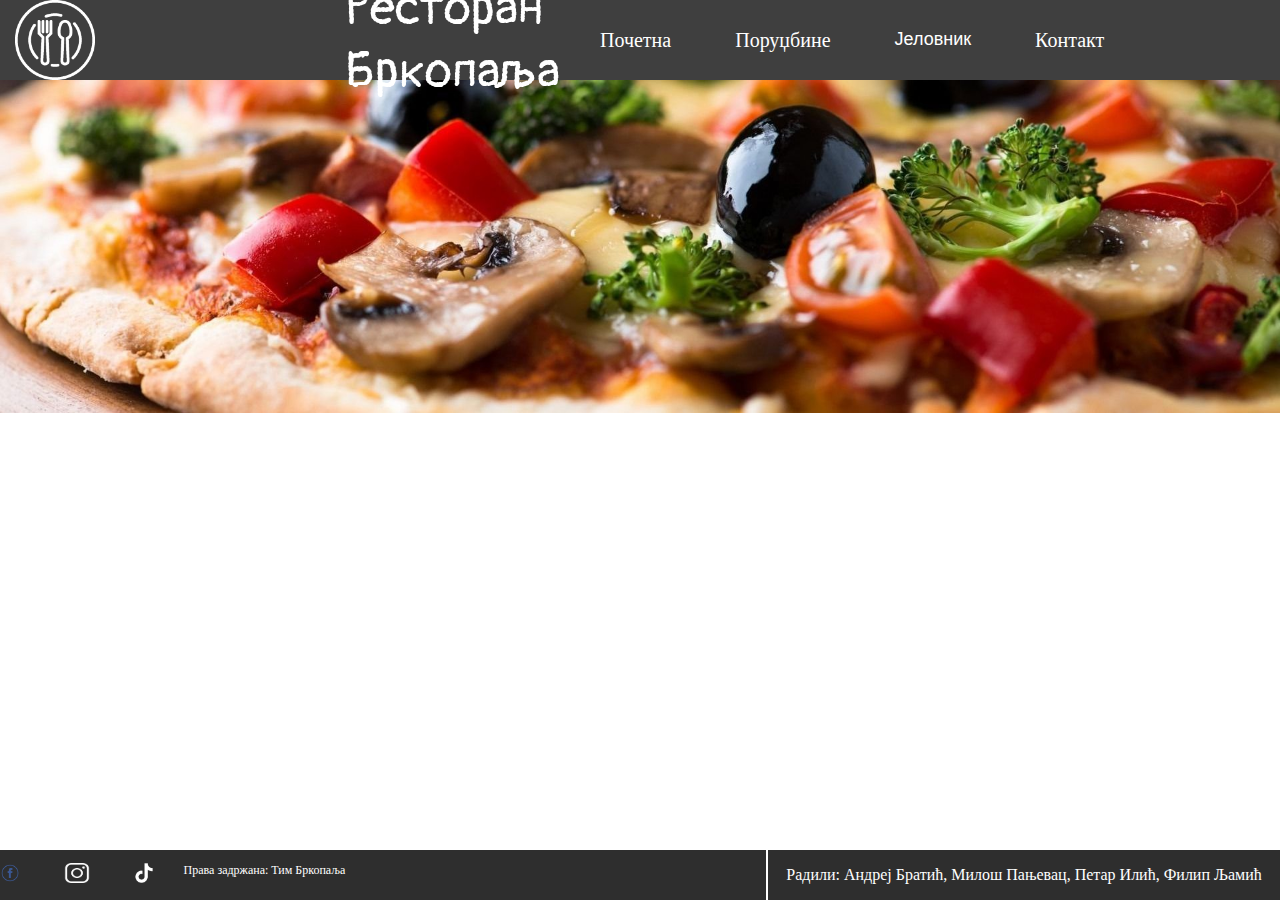
==== frontend/index.html @ 97284065 "Merge branch 'master' of https://github.com/FilipLjamic/HZS2021" ====
<!DOCTYPE html>
<html lang="en">

<head>
    <meta charset="UTF-8">
    <meta name="description" content="Restoran Brkopalja . Najbolja klopa u celom Beogradu.">
    <meta name="keywords" content="restoran, pecenje, hrana,">
    <meta name="viewport" content="width=device-width, initial-scale=1.0">


    <link rel="stylesheet" type="text/css" href="style/style.css">

    <title>Restoran Brkopalja</title>
</head>

<body>

    <header class="container flex">

        <div class="logo flex">
            <img src="images/ikona2.png" >
            <p>Ресторан Бркопаља</p>
        </div>
        
        <nav class="navigacija">
            <ul class="meni flex">
                <li><a href="index.html" class="button">Почетна</a></li>
                <li><a href="porudzbine.html">Поруџбине</a></li>
                <li>
                    <button class="dropbtn" onclick="myFunction()" >Јеловник</button>
                    <div class="dropdown-content" id = "Padajuci" onmouseleave="myFunction2()">
                        <a href="">Доручак</a>
                        <a href="">Ручак</a>
                        <a href="">Дезерт</a>
                    </div>
                </li>
                <li><a href="kontakt.html">Контакт</a></li>
            </ul>
        </nav>

    </header>

    <script>
        function myFunction() {

            if (document.getElementById("Padajuci").style.display === "none") {
                document.getElementById("Padajuci").style.display = "block";
            }
            else {
                document.getElementById("Padajuci").style.display = "none";
            }
        }
        function myFunction2() {
            document.getElementById("Padajuci").style.display = "none";
        }
    </script>

    <div class="page content">
        <img src="images/pocetna.jpg" width="100%">
        

      
    </div>

    <footer>
        <div class="container_fut flex">
        <div class="container_f flex">
            
            <div class="pronadjite flex">

                
                
                <div class="info2">
                    <a href="https://www.instagram.com/"><img src="images/fb1.png" width="20px" height="20px"></a>
                </div>
                <div class="info3">
                    <a href="https://sr-rs.facebook.com/"><img src="images/ig.png" width="30px" height="20px"></a>
                </div>
                <div class="info4">
                    <a href="https://www.tiktok.com/"><img src="images/tt1.png" width="20px" height="20px"></a>
                </div>

                
            </div>

            <div class="copyright"">
                Права задржана: Тим Бркопаља
            </div>

            

        </div>
        <div class="autori">

            <p style="text-align:center;">Радили: Андреј Братић, Милош Пањевац, Петар Илић, Филип Љамић</p>
        </div>
 
    </div>

        

    </footer>





</body>

</html>
---- frontend/style/style.css ----
@import url('https://fonts.googleapis.com/css2?family=Pangolin&display=swap');

body{
    margin: 0px;
}

header{

    position: relative;
    width:100%;
    height:80px;
    background-color:rgb(63, 63, 63);
    justify-content: space-between;
    

}
.logo{

    display:flex;
    align-items: center;
    color:white;
    gap:250px;
    margin-left:15px;
}
.flex{

    display:flex;
}

.logo img{

    
    height:80px;
}
.logo p{

    
    font-size:50px;
    font-family: 'Pangolin', cursive
    
}
.meni{
    gap:4em;
    list-style: none;

    
    
}
.meni a{
    text-decoration:none;
    color:white;
    font-size:20px;
    display: inline-block;
    position: relative;
    z-index: 1;
    padding: 1.2em;
    margin: -1.2em; 
    

}
.meni a:hover{


    color:white;
    transition-duration: 150ms;
    background-color:rgb(73, 73, 73);
    
    
}
.container{
    align-items:center;
}
.navigacija{

    margin-right:300px;
}


.dropbtn {
    background-color: rgb(63, 63, 63);
    color: white;
    padding: 0em;
    position:static;
    font-size: 18px;
    border: none;
    cursor: pointer;
    
}
  
.dropdown-content {
    display: none;
    position: absolute;
    background-color: rgb(63, 63, 63);
    min-width: 120px;
    z-index: 99999;
    padding: 20px;
    margin-top: 5px;
    padding-top: 45px;
}

.dropbtn:hover{
    color:white;
    transition-duration: 150ms;
    background-color:rgb(73, 73, 73);
}

  
.dropdown-content a {
    color: rgb(255, 255, 255);
    padding-top: 30px;
    text-decoration: none;
    display: block;
}
  
.dropdown-content a:hover {
    background-color: rgb(175, 166, 166);
    color: rgb(15, 9, 9);
}
  
.dropdown:hover .dropdown-content {
    padding-top: 30px;
    padding-left: 12px;
    padding-bottom: 15px;
    display: block;
}
  
.dropdown:hover .dropbtn {
    background-color: rgb(212, 175, 175);
}
footer{
    z-index: 1000000;
    position:absolute;
    bottom:0px;
    height:50px;
    background-color:rgb(46, 46, 46);

    width:100%;
}

.container_f{
    position:relative;
    width:40%;
    
    
    color:white;
    
    
    
    
    
}
.pronadjite p{
    color:white;
    position:relative;
    left:4%;
}
.pronadjite{

    width:30%;
    justify-content: space-between;

}

.pronadjite h1{
    text-align:center;
    color:white;
    margin-top:-2px;
}
.page_content{
    padding-bottom:50px;
}
.autori{
    width:40%;
    border-left:2px solid white;
    
    color:white;
    
}
.container_fut{
    justify-content: space-between;
    align-items:center;
}
.copyright{
    margin-left:30px;
    
    font-size:12px;
    bottom:0;
    
}
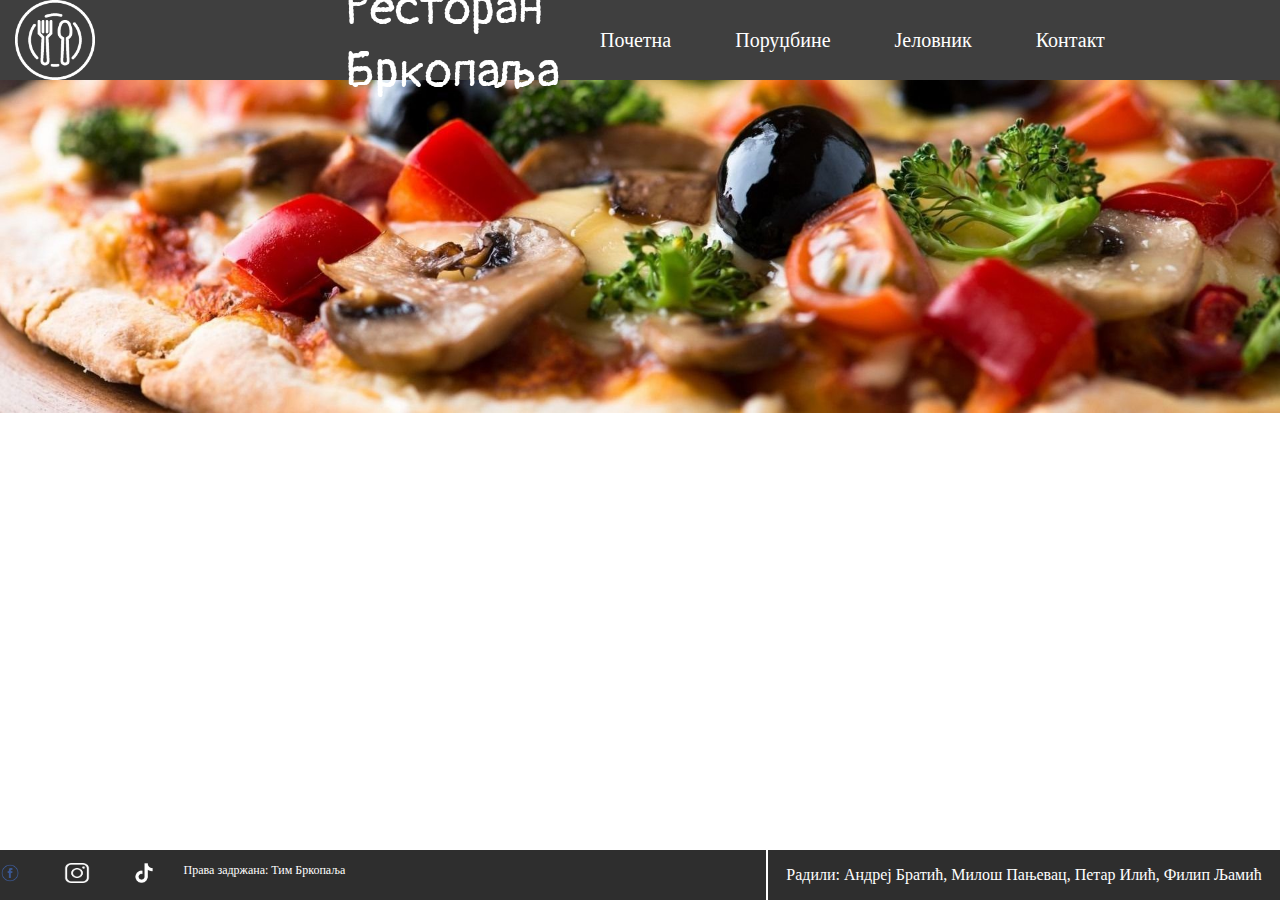
==== commit ffa89bd2: "h" ====
--- a/frontend/index.html
+++ b/frontend/index.html
@@ -3,14 +3,14 @@
 
 <head>
     <meta charset="UTF-8">
-    <meta name="description" content="Restoran Brkopalja . Najbolja klopa u celom Beogradu.">
+    <meta name="description" content="Restoran ______ . Najbolja klopa u celom Beogradu.">
     <meta name="keywords" content="restoran, pecenje, hrana,">
     <meta name="viewport" content="width=device-width, initial-scale=1.0">
 
 
     <link rel="stylesheet" type="text/css" href="style/style.css">
 
-    <title>Restoran Brkopalja</title>
+    <title>Restoran ______</title>
 </head>
 
 <body>
@@ -26,14 +26,7 @@
             <ul class="meni flex">
                 <li><a href="index.html" class="button">Почетна</a></li>
                 <li><a href="porudzbine.html">Поруџбине</a></li>
-                <li>
-                    <button class="dropbtn" onclick="myFunction()" >Јеловник</button>
-                    <div class="dropdown-content" id = "Padajuci" onmouseleave="myFunction2()">
-                        <a href="">Доручак</a>
-                        <a href="">Ручак</a>
-                        <a href="">Дезерт</a>
-                    </div>
-                </li>
+                <li><a href="jelovnik.html">Јеловник</a></li>
                 <li><a href="kontakt.html">Контакт</a></li>
             </ul>
         </nav>
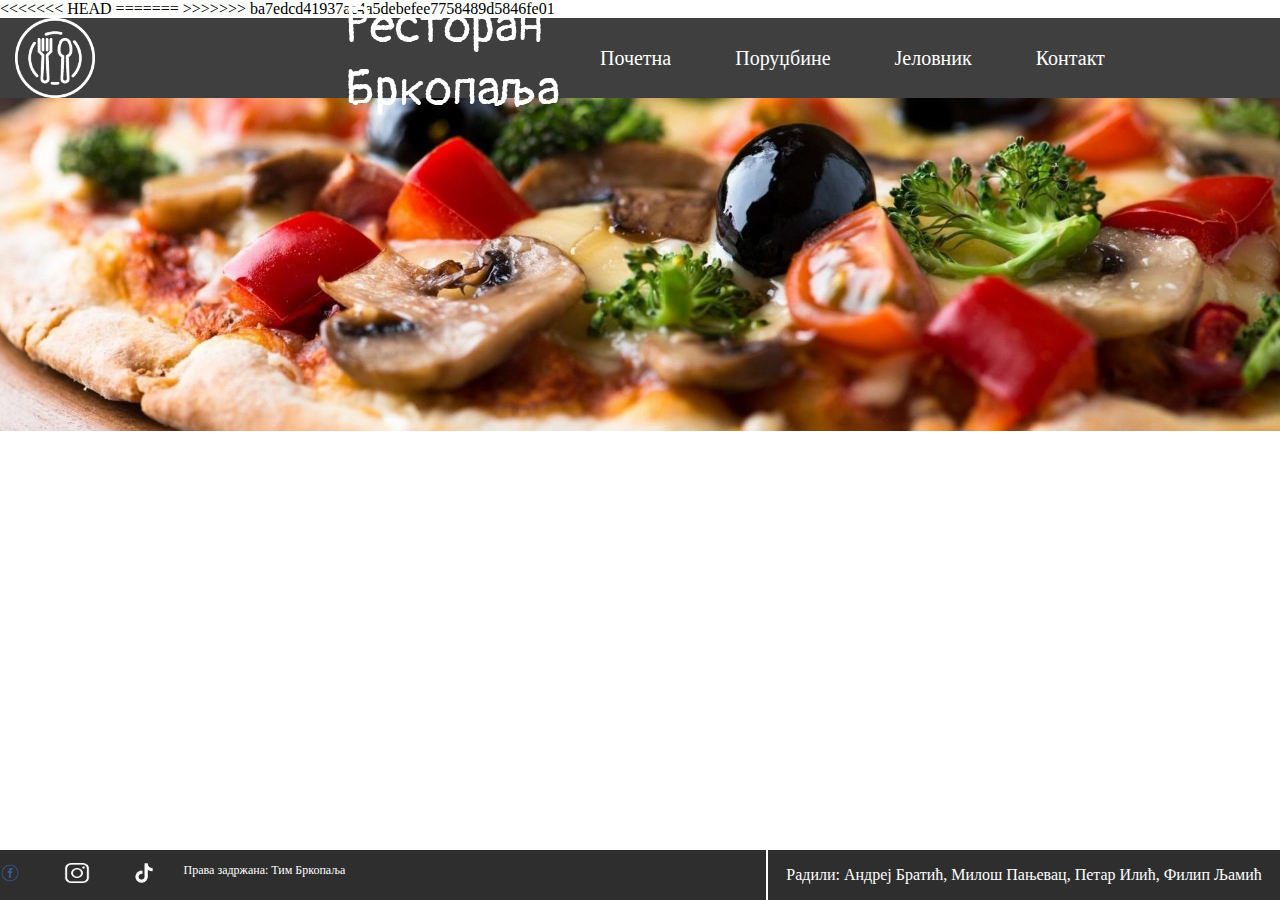
==== commit f801e289: "Merge branch 'master' of https://github.com/FilipLjamic/HZS2021" ====
--- a/frontend/index.html
+++ b/frontend/index.html
@@ -3,14 +3,19 @@
 
 <head>
     <meta charset="UTF-8">
-    <meta name="description" content="Restoran ______ . Najbolja klopa u celom Beogradu.">
+    <meta name="description" content="Restoran Brkopalja . Najbolja klopa u celom Beogradu.">
     <meta name="keywords" content="restoran, pecenje, hrana,">
     <meta name="viewport" content="width=device-width, initial-scale=1.0">
 
 
     <link rel="stylesheet" type="text/css" href="style/style.css">
+<<<<<<< HEAD
 
+    <title>Restoran Brkopalja</title>
+=======
+    <link rel="icon" href="images/ikona.png">
     <title>Restoran ______</title>
+>>>>>>> ba7edcd41937ac4a5debefee7758489d5846fe01
 </head>
 
 <body>
@@ -76,7 +81,7 @@
                 
             </div>
 
-            <div class="copyright"">
+            <div class="copyright">
                 Права задржана: Тим Бркопаља
             </div>
 
@@ -89,15 +94,7 @@
         </div>
  
     </div>
-
-        
-
     </footer>
-
-
-
-
-
 </body>
 
 </html>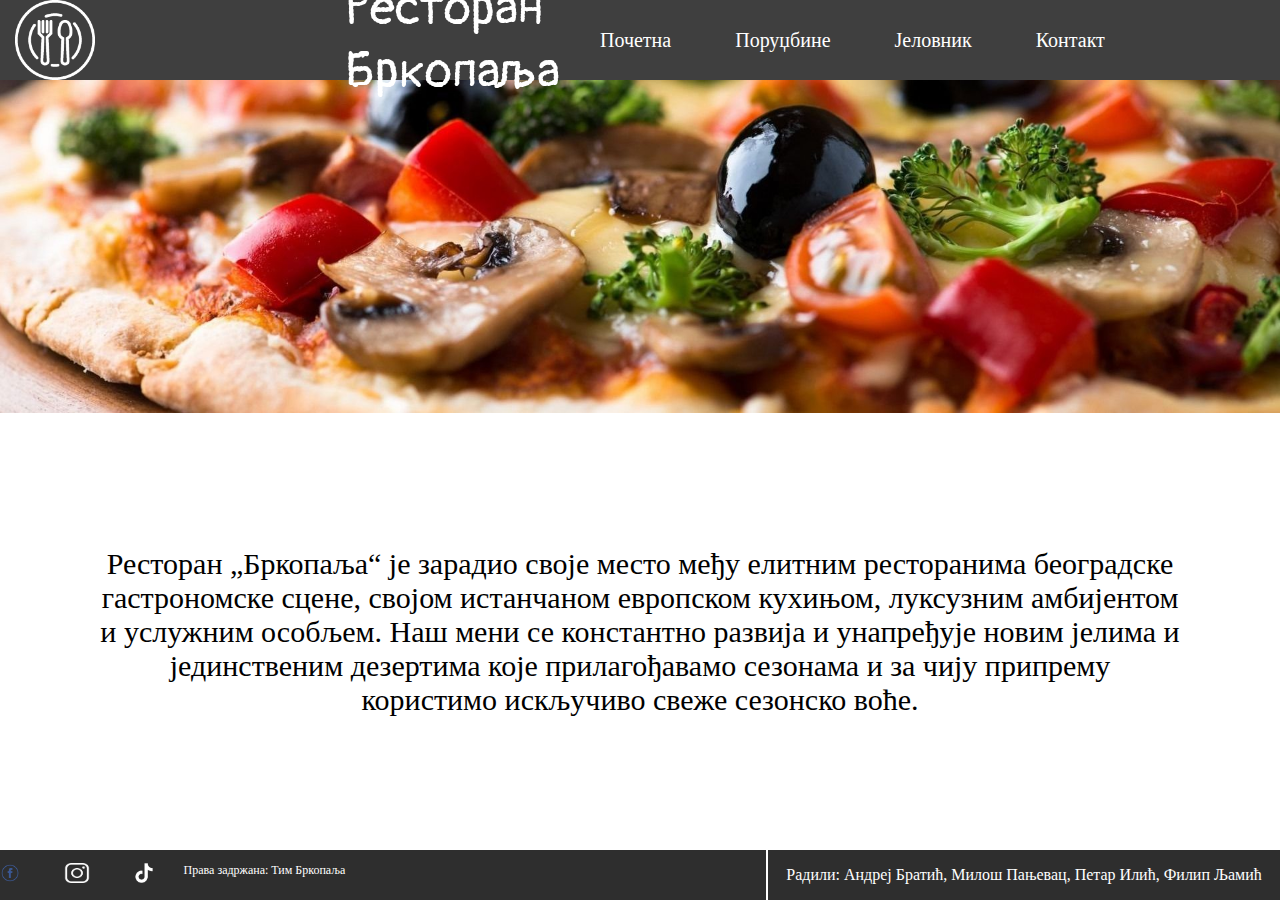
==== commit 581e5eb8: "f" ====
--- a/frontend/index.html
+++ b/frontend/index.html
@@ -3,19 +3,14 @@
 
 <head>
     <meta charset="UTF-8">
-    <meta name="description" content="Restoran Brkopalja . Najbolja klopa u celom Beogradu.">
+    <meta name="description" content="Restoran ______ . Najbolja klopa u celom Beogradu.">
     <meta name="keywords" content="restoran, pecenje, hrana,">
     <meta name="viewport" content="width=device-width, initial-scale=1.0">
 
 
     <link rel="stylesheet" type="text/css" href="style/style.css">
-<<<<<<< HEAD
-
-    <title>Restoran Brkopalja</title>
-=======
     <link rel="icon" href="images/ikona.png">
     <title>Restoran ______</title>
->>>>>>> ba7edcd41937ac4a5debefee7758489d5846fe01
 </head>
 
 <body>
@@ -55,10 +50,13 @@
 
     <div class="page content">
         <img src="images/pocetna.jpg" width="100%">
-        
+    </div>
 
-      
-    </div>
+    <p style = "text-align: center; font-size: 30px; padding: 100px;"> 
+        Ресторан „Бркопаља“ је зарадио своје место међу елитним ресторанима београдске гастрономске 
+        сцене, својом истанчаном европском кухињом, луксузним амбијентом и услужним особљем. 
+        Наш мени се константно развија и унапређује новим јелима и јединственим дезертима које 
+        прилагођавамо сезонама и за чију припрему користимо искључиво свеже сезонско воће. </p>
 
     <footer>
         <div class="container_fut flex">
--- a/frontend/style/style.css
+++ b/frontend/style/style.css
@@ -133,7 +133,6 @@
     bottom:0px;
     height:50px;
     background-color:rgb(46, 46, 46);
-
     width:100%;
 }
 
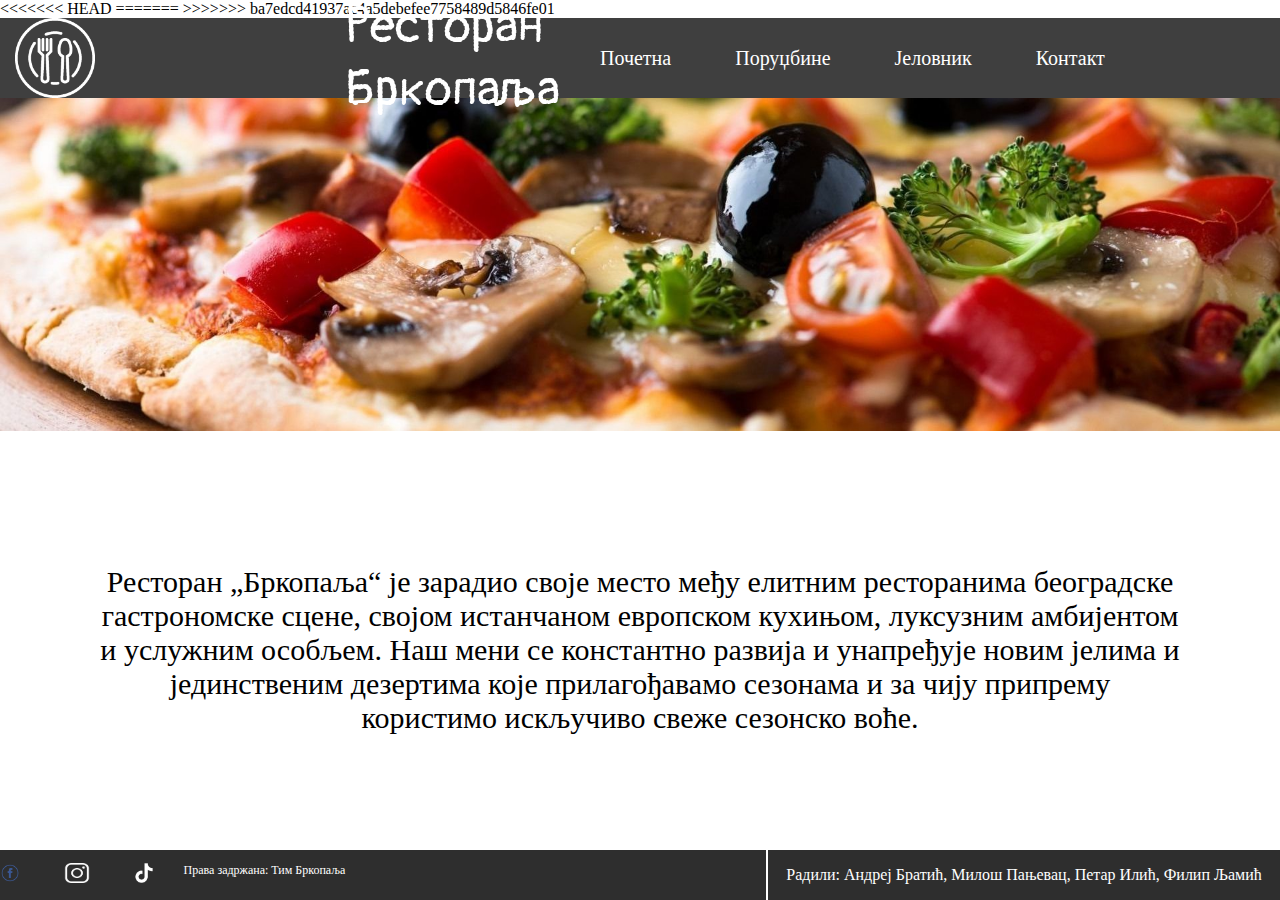
==== commit 8d62d0d5: "Merge branch 'master' of https://github.com/FilipLjamic/HZS2021" ====
--- a/frontend/index.html
+++ b/frontend/index.html
@@ -3,14 +3,19 @@
 
 <head>
     <meta charset="UTF-8">
-    <meta name="description" content="Restoran ______ . Najbolja klopa u celom Beogradu.">
+    <meta name="description" content="Restoran Brkopalja . Najbolja klopa u celom Beogradu.">
     <meta name="keywords" content="restoran, pecenje, hrana,">
     <meta name="viewport" content="width=device-width, initial-scale=1.0">
 
 
     <link rel="stylesheet" type="text/css" href="style/style.css">
+<<<<<<< HEAD
+
+    <title>Restoran Brkopalja</title>
+=======
     <link rel="icon" href="images/ikona.png">
     <title>Restoran ______</title>
+>>>>>>> ba7edcd41937ac4a5debefee7758489d5846fe01
 </head>
 
 <body>
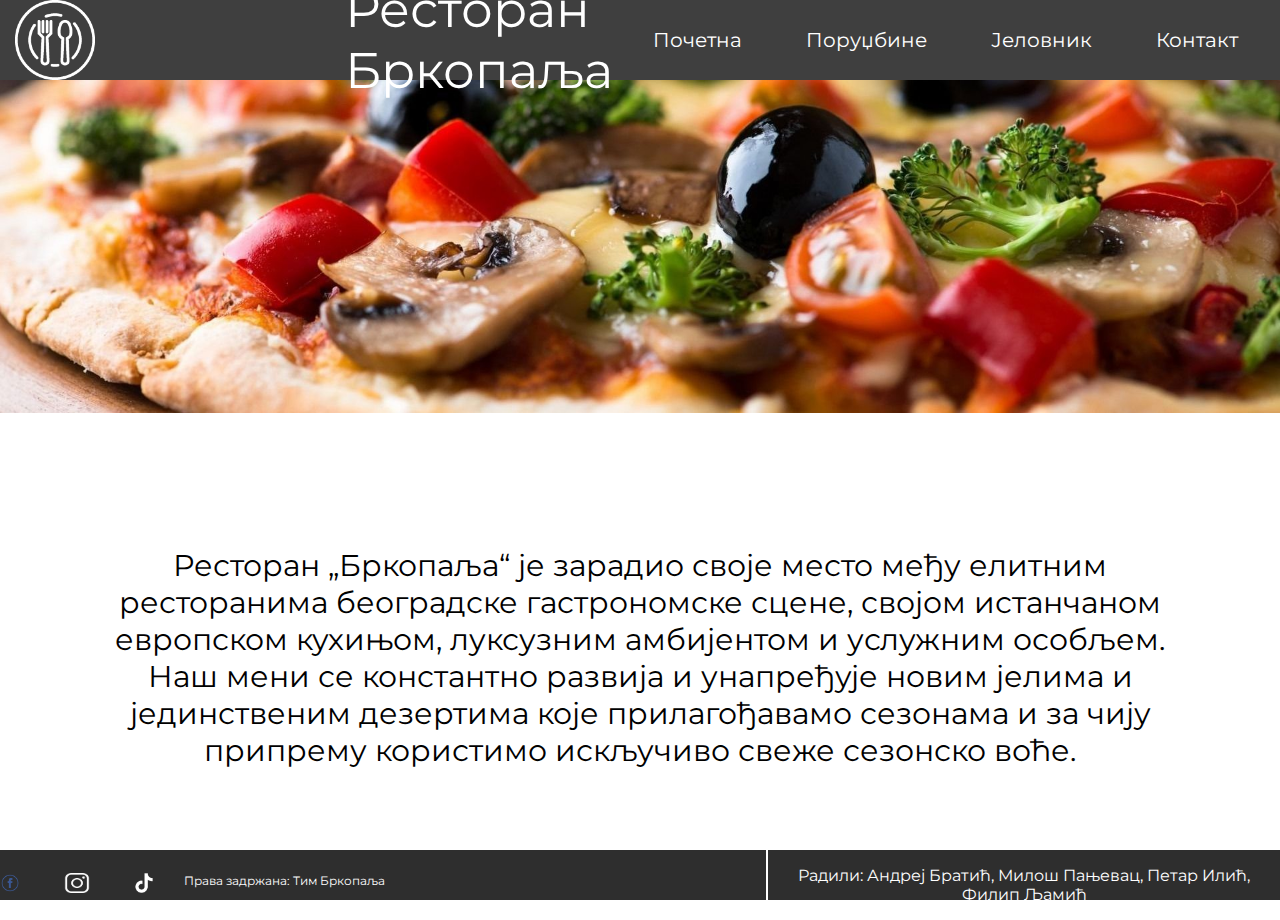
==== commit ff4e7951: "SADA MOZE DA SE RADI" ====
--- a/frontend/index.html
+++ b/frontend/index.html
@@ -9,13 +9,8 @@
 
 
     <link rel="stylesheet" type="text/css" href="style/style.css">
-<<<<<<< HEAD
-
-    <title>Restoran Brkopalja</title>
-=======
     <link rel="icon" href="images/ikona.png">
-    <title>Restoran ______</title>
->>>>>>> ba7edcd41937ac4a5debefee7758489d5846fe01
+    <title>Ресторан Бркопаља</title>
 </head>
 
 <body>
--- a/frontend/style/style.css
+++ b/frontend/style/style.css
@@ -1,10 +1,11 @@
-@import url('https://fonts.googleapis.com/css2?family=Pangolin&display=swap');
+@import url('https://fonts.googleapis.com/css2?family=Montserrat:wght@300;400;600&display=swap');
 
-body{
+body {
     margin: 0px;
+    font-family: 'Montserrat', sans-serif;
 }
 
-header{
+header {
 
     position: relative;
     width:100%;
@@ -14,7 +15,8 @@
     
 
 }
-.logo{
+
+.logo {
 
     display:flex;
     align-items: center;
@@ -22,31 +24,25 @@
     gap:250px;
     margin-left:15px;
 }
-.flex{
 
+.flex {
     display:flex;
 }
 
-.logo img{
-
-    
+.logo img {    
     height:80px;
 }
-.logo p{
 
-    
+.logo p {
     font-size:50px;
-    font-family: 'Pangolin', cursive
-    
 }
-.meni{
+
+.meni {
     gap:4em;
-    list-style: none;
+    list-style: none;    
+}
 
-    
-    
-}
-.meni a{
+.meni a {
     text-decoration:none;
     color:white;
     font-size:20px;
@@ -54,27 +50,22 @@
     position: relative;
     z-index: 1;
     padding: 1.2em;
-    margin: -1.2em; 
-    
+    margin: -1.2em;
+}
 
-}
-.meni a:hover{
-
-
+.meni a:hover {
     color:white;
     transition-duration: 150ms;
     background-color:rgb(73, 73, 73);
-    
-    
 }
-.container{
+
+.container {
     align-items:center;
 }
-.navigacija{
 
+.navigacija {
     margin-right:300px;
 }
-
 
 .dropbtn {
     background-color: rgb(63, 63, 63);
@@ -83,8 +74,7 @@
     position:static;
     font-size: 18px;
     border: none;
-    cursor: pointer;
-    
+    cursor: pointer;    
 }
   
 .dropdown-content {
@@ -98,13 +88,12 @@
     padding-top: 45px;
 }
 
-.dropbtn:hover{
+.dropbtn:hover {
     color:white;
     transition-duration: 150ms;
     background-color:rgb(73, 73, 73);
 }
 
-  
 .dropdown-content a {
     color: rgb(255, 255, 255);
     padding-top: 30px;
@@ -127,7 +116,8 @@
 .dropdown:hover .dropbtn {
     background-color: rgb(212, 175, 175);
 }
-footer{
+
+footer {
     z-index: 1000000;
     position:absolute;
     bottom:0px;
@@ -136,54 +126,46 @@
     width:100%;
 }
 
-.container_f{
+.container_f {
     position:relative;
     width:40%;
-    
-    
-    color:white;
-    
-    
-    
-    
-    
+    color:white; 
 }
-.pronadjite p{
+
+.pronadjite p {
     color:white;
     position:relative;
     left:4%;
 }
-.pronadjite{
 
+.pronadjite {
     width:30%;
     justify-content: space-between;
-
 }
 
-.pronadjite h1{
+.pronadjite h1 {
     text-align:center;
     color:white;
     margin-top:-2px;
 }
-.page_content{
+
+.page_content {
     padding-bottom:50px;
 }
-.autori{
+
+.autori {
     width:40%;
     border-left:2px solid white;
-    
     color:white;
-    
 }
-.container_fut{
+
+.container_fut {
     justify-content: space-between;
     align-items:center;
 }
-.copyright{
+
+.copyright {
     margin-left:30px;
-    
     font-size:12px;
     bottom:0;
-    
-}
-
+}